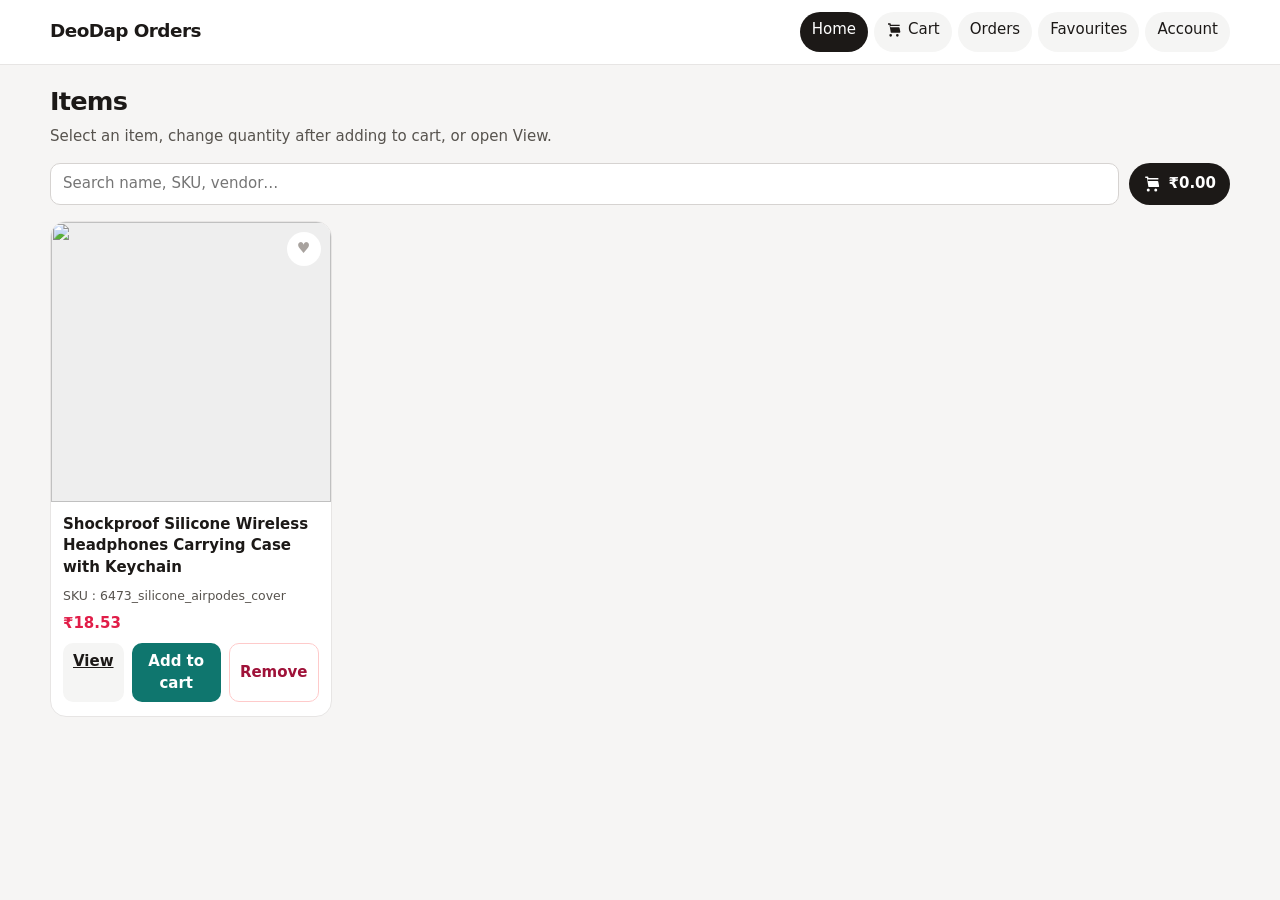
==== index.html @ b304af4a "Add DeoDap Orders shop so catalog, cart, and JSON import can be hosted from this repo. Co-authored-b" ====
<!DOCTYPE html>
<html lang="en">
<head>
  <meta charset="utf-8" />
  <meta name="viewport" content="width=device-width, initial-scale=1" />
  <title>DeoDap Orders</title>
  <link rel="stylesheet" href="styles.css?v=4" />
</head>
<body>
  <header class="app-header">
    <div class="header-inner">
      <div class="brand">DeoDap Orders</div>
      <nav class="nav" id="nav"></nav>
    </div>
  </header>
  <main class="page" id="page"></main>
  <script src="app.js?v=4"></script>
</body>
</html>
---- styles.css ----
:root {
  --ink: #1c1917;
  --muted: #57534e;
  --line: #e7e5e4;
  --paper: #f6f5f4;
  --card: #fff;
  --sale: #e11d48;
  --add: #0f766e;
  --warn: #9a3412;
}
* { box-sizing: border-box; }
html, body { margin: 0; min-height: 100%; }
body {
  color: var(--ink);
  background: var(--paper);
  font: 15px/1.45 "Segoe UI", system-ui, sans-serif;
}
a { color: inherit; }
button, input, select, textarea { font: inherit; }
.app-header {
  position: sticky;
  top: 0;
  z-index: 20;
  background: #fff;
  border-bottom: 1px solid var(--line);
}
.header-inner, .page {
  width: min(1180px, calc(100% - 28px));
  margin: 0 auto;
}
.header-inner {
  display: flex;
  align-items: center;
  justify-content: space-between;
  gap: 16px;
  padding: 12px 0;
}
.brand { font-weight: 800; letter-spacing: -0.03em; font-size: 1.15rem; }
.nav { display: flex; flex-wrap: wrap; gap: 6px; }
.nav a, .nav button.link {
  border: 0;
  background: #f5f5f4;
  color: var(--ink);
  text-decoration: none;
  border-radius: 999px;
  padding: 7px 12px;
  cursor: pointer;
}
.nav a.on, .nav button.link.on { background: var(--ink); color: #fff; }
.badge {
  display: inline-flex;
  min-width: 1.2rem;
  height: 1.2rem;
  margin-left: 4px;
  align-items: center;
  justify-content: center;
  border-radius: 999px;
  background: var(--sale);
  color: #fff;
  font-size: 0.7rem;
  font-weight: 800;
}
.nav-cart {
  display: inline-flex;
  align-items: center;
  gap: 6px;
}
.nav-cart .cart-ic { width: 16px; height: 16px; display: block; }
.nav-total { font-weight: 800; font-size: 0.82rem; letter-spacing: -0.02em; }
.cart-chip {
  display: inline-flex;
  align-items: center;
  gap: 8px;
  text-decoration: none;
  background: var(--ink);
  color: #fff;
  border-radius: 999px;
  padding: 8px 14px;
  font-weight: 700;
  white-space: nowrap;
}
.cart-chip .cart-ic { width: 18px; height: 18px; }
.cart-chip .badge { background: #fff; color: var(--ink); margin-left: 0; }
.page { padding: 18px 0 48px; }
.toolbar { display: flex; flex-wrap: wrap; gap: 10px; margin-bottom: 16px; }
.search {
  flex: 1 1 240px;
  border: 1px solid #d6d3d1;
  border-radius: 10px;
  padding: 9px 12px;
}
h1 { margin: 0 0 6px; font-size: 1.6rem; letter-spacing: -0.03em; }
.sub { margin: 0 0 16px; color: var(--muted); }
.grid {
  display: grid;
  grid-template-columns: repeat(auto-fill, minmax(240px, 1fr));
  gap: 18px;
}
.product {
  background: #fff;
  border: 1px solid var(--line);
  border-radius: 16px;
  overflow: hidden;
  display: flex;
  flex-direction: column;
}
.media { position: relative; aspect-ratio: 1; background: #eee; }
.media img { width: 100%; height: 100%; object-fit: cover; display: block; }
.sale {
  position: absolute;
  top: 10px;
  left: 10px;
  background: #fff1f2;
  color: var(--sale);
  font-size: 0.72rem;
  font-weight: 800;
  border-radius: 999px;
  padding: 4px 8px;
}
.heart {
  position: absolute;
  top: 10px;
  right: 10px;
  width: 34px;
  height: 34px;
  border: 0;
  border-radius: 999px;
  background: #fff;
  cursor: pointer;
  color: #a8a29e;
}
.heart.on { color: var(--sale); }
.body { padding: 12px 12px 14px; display: flex; flex-direction: column; gap: 8px; flex: 1; }
.title { min-height: 2.6em; font-weight: 650; }
.prices { display: flex; flex-wrap: wrap; gap: 8px; align-items: baseline; }
.now { color: var(--sale); font-weight: 800; }
.was { color: var(--muted); text-decoration: line-through; }
.sku { color: var(--muted); font-size: 0.78rem; }
.actions { display: flex; flex-wrap: wrap; gap: 8px; margin-top: auto; }
.btn {
  border: 0;
  border-radius: 10px;
  padding: 8px 10px;
  cursor: pointer;
  font-weight: 650;
}
.btn.primary { background: var(--add); color: #fff; flex: 1; }
.btn.ghost { background: #f5f5f4; }
.btn.danger { background: #fff; color: #9f1239; border: 1px solid #fecaca; }
.qty {
  display: flex;
  align-items: center;
  border: 1px solid var(--line);
  border-radius: 10px;
  overflow: hidden;
  flex: 1;
}
.qty button {
  width: 36px;
  height: 36px;
  border: 0;
  background: #fafaf9;
  cursor: pointer;
}
.qty input {
  width: 100%;
  min-width: 0;
  border: 0;
  text-align: center;
  padding: 0;
  height: 36px;
}
.review-stats {
  display: flex;
  gap: 8px;
  margin-bottom: 12px;
}
.stat {
  flex: 1;
  background: #fff;
  border: 1px solid var(--line);
  border-radius: 12px;
  padding: 8px 12px;
}
.stat span { display: block; color: var(--muted); font-size: 0.72rem; font-weight: 650; }
.stat strong { display: block; margin-top: 2px; font-size: 1.05rem; }
.review-grid { display: grid; grid-template-columns: 1fr 1fr; gap: 12px; }
.card {
  display: flex;
  gap: 14px;
  align-items: flex-start;
  border: 1px solid var(--line);
  border-radius: 14px;
  padding: 12px;
  background: #fff;
}
.thumb {
  width: 156px;
  height: 156px;
  flex: 0 0 156px;
  object-fit: cover;
  border-radius: 12px;
  background: #eee;
}
.card-body { min-width: 0; flex: 1; }
.sku-lg { font-weight: 760; font-size: 1.15rem; }
.name { margin-top: 2px; font-weight: 650; }
.meta { margin-top: 4px; color: var(--muted); font-size: 0.82rem; }
.card-prices { display: flex; flex-wrap: wrap; gap: 8px 16px; align-items: end; margin-top: 10px; }
.desc-block { margin-top: 10px; }
.desc {
  white-space: pre-wrap;
  color: var(--muted);
  font-size: 0.9rem;
  margin: 0;
  display: -webkit-box;
  -webkit-line-clamp: 2;
  line-clamp: 2;
  -webkit-box-orient: vertical;
  overflow: hidden;
}
.desc-block.open .desc {
  display: block;
  -webkit-line-clamp: unset;
  line-clamp: unset;
  overflow: visible;
}
.more-less {
  border: 0;
  background: none;
  padding: 4px 0 0;
  margin: 0;
  color: var(--add);
  font-weight: 750;
  cursor: pointer;
  font-size: 0.85rem;
}
.panel {
  background: #fff;
  border: 1px solid var(--line);
  border-radius: 16px;
  padding: 16px;
}
.order-row, .cart-row {
  display: flex;
  gap: 12px;
  align-items: center;
  padding: 10px 0;
  border-bottom: 1px solid var(--line);
}
.order-row img, .cart-row img { width: 64px; height: 64px; object-fit: cover; border-radius: 10px; }
.empty { padding: 32px; text-align: center; color: var(--muted); }
.account-box { display: grid; gap: 16px; }
.drop {
  border: 1px dashed #d6d3d1;
  border-radius: 14px;
  padding: 20px;
  background: #fff;
}
.json-paste {
  width: 100%;
  min-height: 180px;
  resize: vertical;
  border: 1px solid var(--line);
  border-radius: 12px;
  padding: 12px 14px;
  background: #fafafa;
  line-height: 1.45;
  font-family: ui-monospace, SFMono-Regular, Menlo, Consolas, monospace;
  font-size: 0.85rem;
}
.drop .btn { margin-top: 12px; }
.msg { margin-top: 10px; color: var(--muted); font-size: 0.9rem; }
.msg.ok { color: #047857; }
.msg.err { color: #9f1239; }
@media (max-width: 900px) {
  .review-grid { grid-template-columns: 1fr; }
  .thumb { width: 96px; height: 96px; flex-basis: 96px; }
}
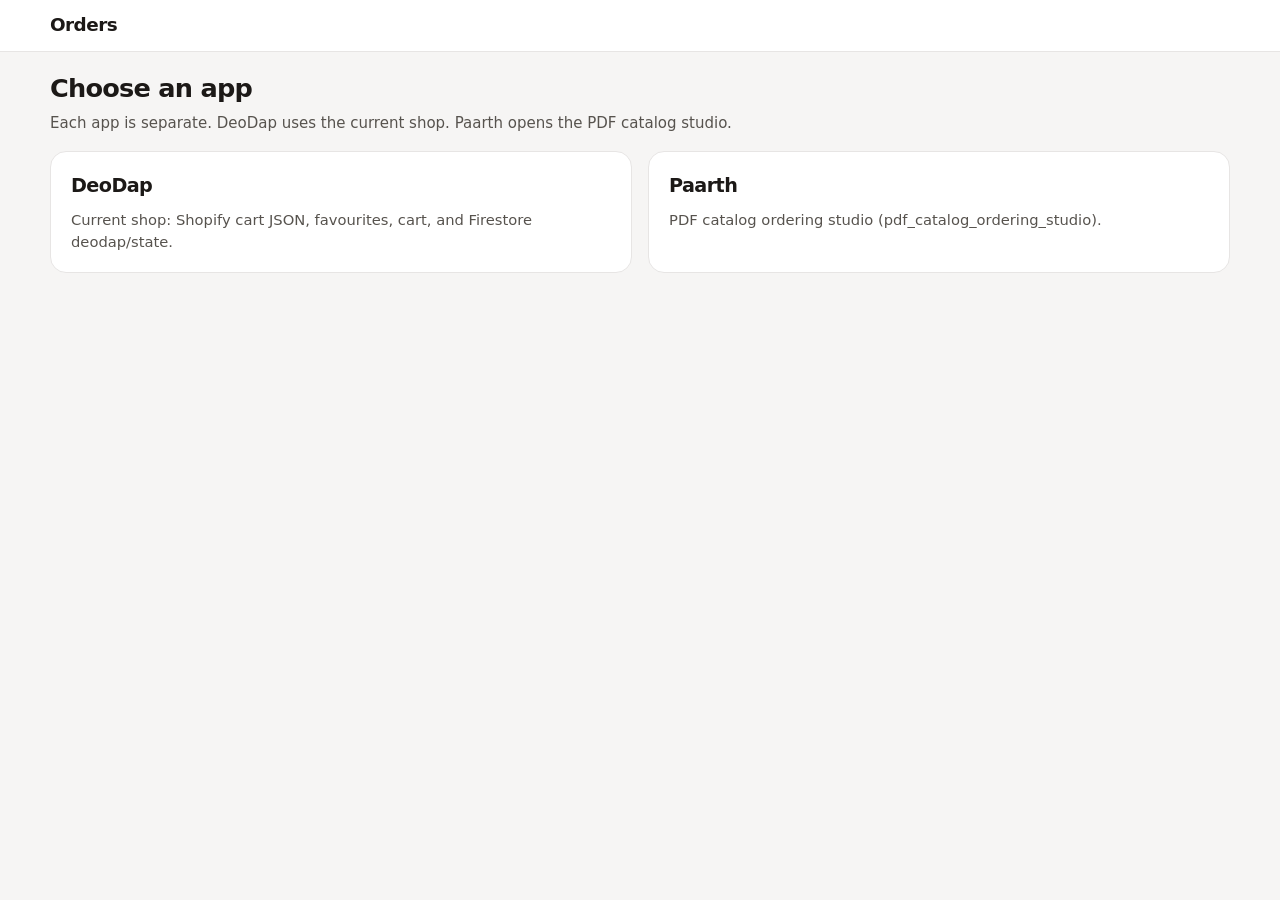
==== commit 00092e3f: "Split DeoDap shop and Paarth PDF studio into app folders with a launcher. Co-authored-by: Cursor <cu" ====
--- a/index.html
+++ b/index.html
@@ -3,17 +3,28 @@
 <head>
   <meta charset="utf-8" />
   <meta name="viewport" content="width=device-width, initial-scale=1" />
-  <title>DeoDap Orders</title>
-  <link rel="stylesheet" href="styles.css?v=4" />
+  <title>Orders</title>
+  <link rel="stylesheet" href="styles.css?v=10" />
 </head>
 <body>
   <header class="app-header">
     <div class="header-inner">
-      <div class="brand">DeoDap Orders</div>
-      <nav class="nav" id="nav"></nav>
+      <div class="brand">Orders</div>
     </div>
   </header>
-  <main class="page" id="page"></main>
-  <script src="app.js?v=4"></script>
+  <main class="page">
+    <h1>Choose an app</h1>
+    <p class="sub">Each app is separate. DeoDap uses the current shop. Paarth opens the PDF catalog studio.</p>
+    <section class="picker-grid">
+      <a class="picker-card" href="deodap/index.html">
+        <strong>DeoDap</strong>
+        <span>Current shop: Shopify cart JSON, favourites, cart, and Firestore deodap/state.</span>
+      </a>
+      <a class="picker-card" href="paarth/index.html">
+        <strong>Paarth</strong>
+        <span>PDF catalog ordering studio (pdf_catalog_ordering_studio).</span>
+      </a>
+    </section>
+  </main>
 </body>
 </html>
--- a/styles.css
+++ b/styles.css
@@ -35,7 +35,7 @@
   gap: 16px;
   padding: 12px 0;
 }
-.brand { font-weight: 800; letter-spacing: -0.03em; font-size: 1.15rem; }
+.brand { font-weight: 800; letter-spacing: -0.03em; font-size: 1.15rem; text-decoration: none; }
 .nav { display: flex; flex-wrap: wrap; gap: 6px; }
 .nav a, .nav button.link {
   border: 0;
@@ -270,9 +270,54 @@
   font-size: 0.85rem;
 }
 .drop .btn { margin-top: 12px; }
+.guide { margin: 10px 0 14px; padding-left: 18px; color: var(--muted); }
+.guide li { margin: 6px 0; }
+.guide code { font-size: 0.82rem; background: #f5f5f4; padding: 1px 5px; border-radius: 6px; }
+.cloud-pill {
+  display: inline-block;
+  margin-bottom: 12px;
+  border-radius: 999px;
+  padding: 5px 10px;
+  font-size: 0.78rem;
+  font-weight: 750;
+  background: #f5f5f4;
+}
+.cloud-pill.live { background: #d1fae5; color: #047857; }
+.cloud-pill.error { background: #ffe4e6; color: #9f1239; }
+.rules {
+  white-space: pre-wrap;
+  background: #fafafa;
+  border: 1px solid var(--line);
+  border-radius: 10px;
+  padding: 10px 12px;
+  font-family: ui-monospace, SFMono-Regular, Menlo, Consolas, monospace;
+  font-size: 0.78rem;
+  overflow: auto;
+}
 .msg { margin-top: 10px; color: var(--muted); font-size: 0.9rem; }
 .msg.ok { color: #047857; }
 .msg.err { color: #9f1239; }
+.picker-grid {
+  display: grid;
+  grid-template-columns: repeat(auto-fit, minmax(240px, 1fr));
+  gap: 16px;
+  margin-top: 8px;
+}
+.picker-card {
+  display: flex;
+  flex-direction: column;
+  gap: 10px;
+  text-align: left;
+  border: 1px solid var(--line);
+  border-radius: 16px;
+  padding: 20px;
+  background: #fff;
+  cursor: pointer;
+}
+.picker-card strong { font-size: 1.2rem; letter-spacing: -0.03em; }
+.picker-card span { color: var(--muted); font-size: 0.92rem; }
+.picker-card:hover { border-color: var(--ink); }
+a.picker-card { color: inherit; text-decoration: none; }
 @media (max-width: 900px) {
   .review-grid { grid-template-columns: 1fr; }
   .thumb { width: 96px; height: 96px; flex-basis: 96px; }
